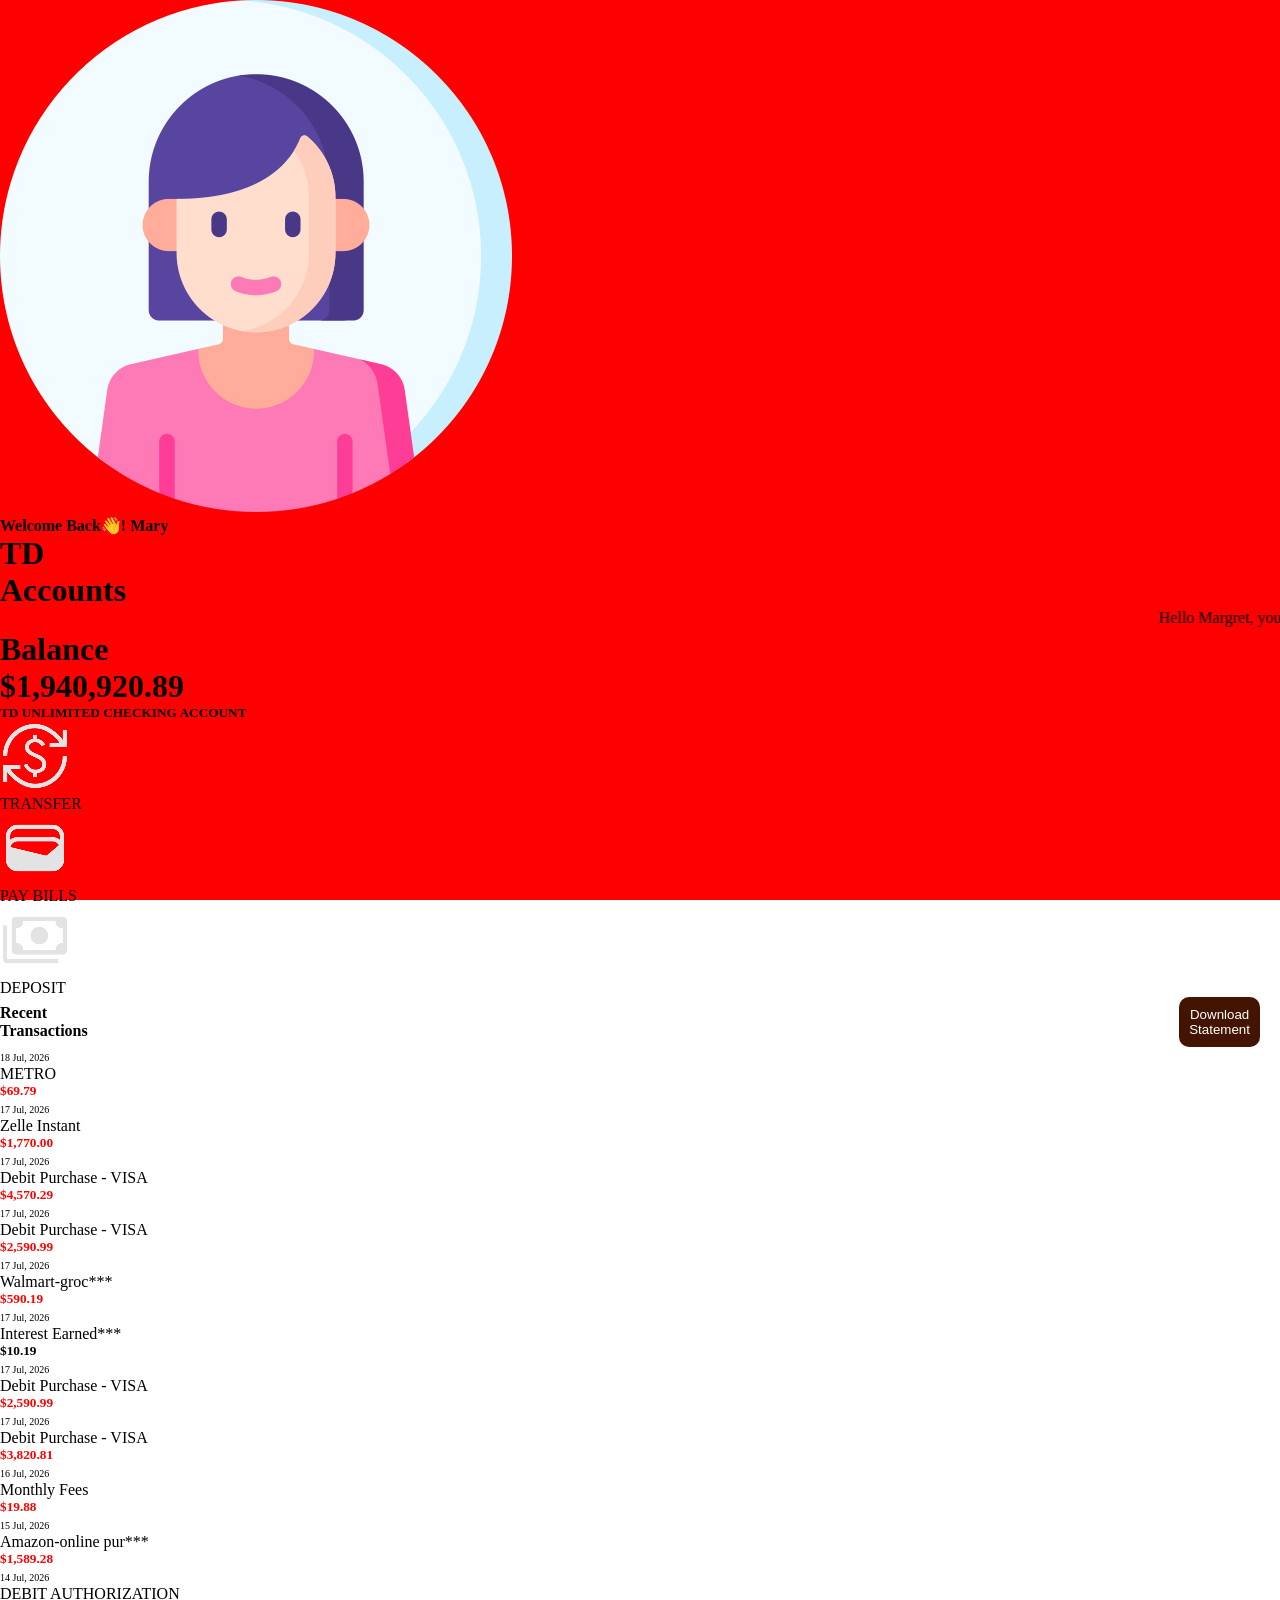
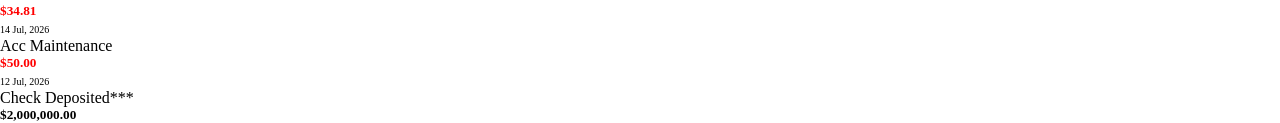
==== welcome.html @ 027337bb "Add files via upload" ====
<!DOCTYPE html>
<html lang="en">
<head>
<meta charset="UTF-8">
<meta name="viewport" content="width=device-width, initial-scale=1.0">
<title>Account Statement</title>
<link rel="stylesheet" href="./style.css">

</head>
<body>
    <div class="main-wrapper">
        <div class="header">
            <div class="comm">
                <div class="header-img">
                    <img src="./9368284.png" alt="">
                </div>
                <h4 class="headerh3">Welcome Back👋! Mary</h4>

            </div>

            
            <h1>TD</h1>
        </div>
        <h1 class="headerh1">Accounts</h1>
        <div class="card">
            <marquee class="cardh5">Hello Margret, your account is currently under restriction...</marquee>
            <div class="bal">
                <h1>Balance</h1>
                <h1>$1,940,920.89</h1>
            </div>
            <div>
                <h5>TD UNLIMITED CHECKING ACCOUNT</h5>
            </div>
            <div class="content">
                <div class="content-1" id="click">
                    <img src="./currency.png" alt="">
                    <p>TRANSFER</p>
                    <p></p>
                </div>
                <div class="content-1">
                    <img src="./wallet.png" alt="">
                    <p>PAY BILLS</p>
                </div>
                <div class="content-1">
                    <img src="./payments (2).png" alt="">
                    <p>DEPOSIT</p>
                </div>
            </div>
        </div>

        <div class="summary-sec">
            <div class="tran">
                <h4>Recent <br>Transactions</h4>
                <button id="downloadBtn">Download <br>Statement</button>

            </div>



            
            <div id="modal" class="modal">
                <div class="modal-content">
                    <span class="close">&times;</span>
                    <h3>Download Failed</h3>
                    <p>Unable to download account statement.</p>
                    <button id="okBtn">OK</button>
                </div>
            </div>




            

              
            
            
            <div class="sum-sec">
                <p>
                    <span style="font-size: 10px;">18 Jul, 2026</span> <br>
                    METRO
                </p>
                <h5 style="color: red;">$69.79</h5>
            </div>
            

            
            
            <div class="sum-sec">
                <p>
                    <span style="font-size: 10px;">17 Jul, 2026</span> <br>
                    Zelle Instant
                </p>
                <h5 style="color: red;">$1,770.00</h5>
            </div>

            <div class="sum-sec">
                <p>
                    <span style="font-size: 10px;">17 Jul, 2026</span> <br>
                    Debit Purchase - VISA
                </p>
                <h5 style="color: red;">$4,570.29</h5>
            </div>

            <div class="sum-sec">
                <p>
                    <span style="font-size: 10px;">17 Jul, 2026</span> <br>
                    Debit Purchase - VISA
                </p>
                <h5 style="color: red;">$2,590.99</h5>
            </div>
            
            <div class="sum-sec">
                <p>
                    <span style="font-size: 10px;">17 Jul, 2026</span> <br>
                    Walmart-groc***
                </p>
                <h5 style="color: red;">$590.19</h5>
            </div>

            <div class="sum-sec">
                <p>
                    <span style="font-size: 10px;">17 Jul, 2026</span> <br>
                    Interest Earned*** 
                </p>
                <h5>$10.19</h5>
            </div>


            <div class="sum-sec">
                <p>
                    <span style="font-size: 10px;">17 Jul, 2026</span> <br>
                    Debit Purchase - VISA
                </p>
                <h5 style="color: red;">$2,590.99</h5>
            </div>

            <div class="sum-sec">
                <p>
                    <span style="font-size: 10px;">17 Jul, 2026</span> <br>
                    Debit Purchase - VISA
                </p>
                <h5 style="color: red;">$3,820.81</h5>
            </div>

            <div class="sum-sec">
                <p>
                    <span style="font-size: 10px;">16 Jul, 2026</span> <br>
                    Monthly Fees
                </p>
                <h5 style="color: red;">$19.88</h5>
            </div>
            


            <div class="sum-sec">
                <p>
                    <span style="font-size: 10px;">15 Jul, 2026</span> <br>
                    Amazon-online pur***
                </p>
                <h5 style="color: red;">$1,589.28</h5>
            </div>

           
            <div class="sum-sec">
                <p>
                    <span style="font-size: 10px;">14 Jul, 2026</span> <br>
                    DEBIT AUTHORIZATION
                </p>
                <h5 style="color: red;">$34.81</h5>
            </div>

            <div class="sum-sec">
                <p>
                    <span style="font-size: 10px;">14 Jul, 2026</span> <br>
                    Acc Maintenance
                </p>
                <h5 style="color: red;">$50.00</h5>
            </div>


            <div class="sum-sec">
                <p>
                    <span style="font-size: 10px;">12 Jul, 2026</span> <br>
                    Check Deposited***</p>
                <h5>$2,000,000.00</h5>
            </div>

        </div>

    </div>



    
</div>


























    <script src="./web.js"></script>

</body>
</html>
---- style.css ----
*{
    margin: 0;
    padding: 0;
    box-sizing: border-box;
    /* overflow: hidden; */
}
.main-wrapper{
    height: 100vh;
    background-color: red;
}




/* for my media query */
@media only screen and (max-width: 768px) {
  .main-wrapper{
    background-color: rgb(67, 20, 2);
    color: white;
  }
  .header{
    display: flex;
    justify-content: space-between;
    align-items: center;
    padding: 20px;
  }
  .comm{
    display: flex;
    align-items: center;
    background-color: rgba(110, 179, 6, 0.486);
    padding: 5px;
    border-radius: 50px;
  }
  .header-img{
    background-color: white;
    width: 30px;
    overflow: hidden;
    border-radius: 50%;
    max-width: 50px;
  }
  .header-img img {
    /* background-color: white; */
    width: 30px;
    max-width: 50px;
    overflow: hidden;
  }
  .headerh1{
    color: white;
    margin: 20px;
  }
  .headerh3{
    color: white;
    margin-left: 5px;
    /* background-color: red; */
    font-family: sans-serif;
    font-size: 10px;
    font-style: italic;
  }
  .card{
    margin: 20px;
    border-radius: 20px;
    height: fit-content;
    background-color: rgba(110, 179, 6, 0.486);
    text-align: center;
    padding: 20px;
  }
  .bal{
    display: flex;
    justify-content: space-between;
    /* font-size: 12px; */
  }
  .card h1{
    font-family: 'Gill Sans', 'Gill Sans MT', Calibri, 'Trebuchet MS', sans-serif;
    font-size: 19px;
    margin-top: 15px;
    margin-bottom: 8px;
  }
  .cardh5{
    color: black;
    font-weight: 100;
    font-style: italic;
    margin-top: -10px;
    font-size: 12px;
  }
  .card h5{
    font-size: 10px;
    margin-bottom: 20px;
  }
  .content{
    display: flex;
    margin: auto;
    gap: 50px;
    width: fit-content;
  }
  .content img{
    width: 50px;
  }
  .content p{
    font-size:10px;
    font-weight: 900;
  }
  .summary-sec{
    height: 100vh;
    border-radius: 20px;
    background-color: white;
  }
  
  .summary-sec h4{
    color: black;
    font-size: large;
    font-family: 'Segoe UI', Tahoma, Geneva, Verdana, sans-serif;
    margin-left: 20px;
    margin-top: 10px;
    padding-top: 10px;
  }
  .sum-sec{
    color: black;
    background-color: rgb(225, 225, 225);
    display: flex;
    justify-content: space-between;
    height: 50px;
    align-items: center;
    padding: 20px;
    margin-top: 15px;
  }
  .sum-sec h5{
    color: green;
  }
}


















.modal {
  display: none;
  position: fixed;
  inset: 0;
  background: rgba(0, 0, 0, 0.5);
  justify-content: center;
  align-items: center;
  z-index: 1000;
}

.modal-content {
  background: #fff;
  width: 320px;
  padding: 25px;
  border-radius: 10px;
  text-align: center;
  position: relative;
  box-shadow: 0 5px 20px rgba(0,0,0,.2);
}

.modal-content h3 {
  margin-bottom: 10px;
}

.modal-content p {
  color: #555;
  margin-bottom: 20px;
}

.close {
  position: absolute;
  top: 10px;
  right: 15px;
  font-size: 22px;
  cursor: pointer;
}

#okBtn {
  padding: 10px 20px;
  background: #0a8f3d;
  color: white;
  border: none;
  border-radius: 6px;
  cursor: pointer;
}

#okBtn:hover {
  background: #087533;
}

#downloadBtn{
  border: none;
  border-radius: 10px;
  color: white;
  padding: 10px;
  background-color:rgb(67, 20, 2) ;
}

.tran{
  display: flex;
  justify-content: space-between;
  align-items: center;
  margin-right: 20px;
}
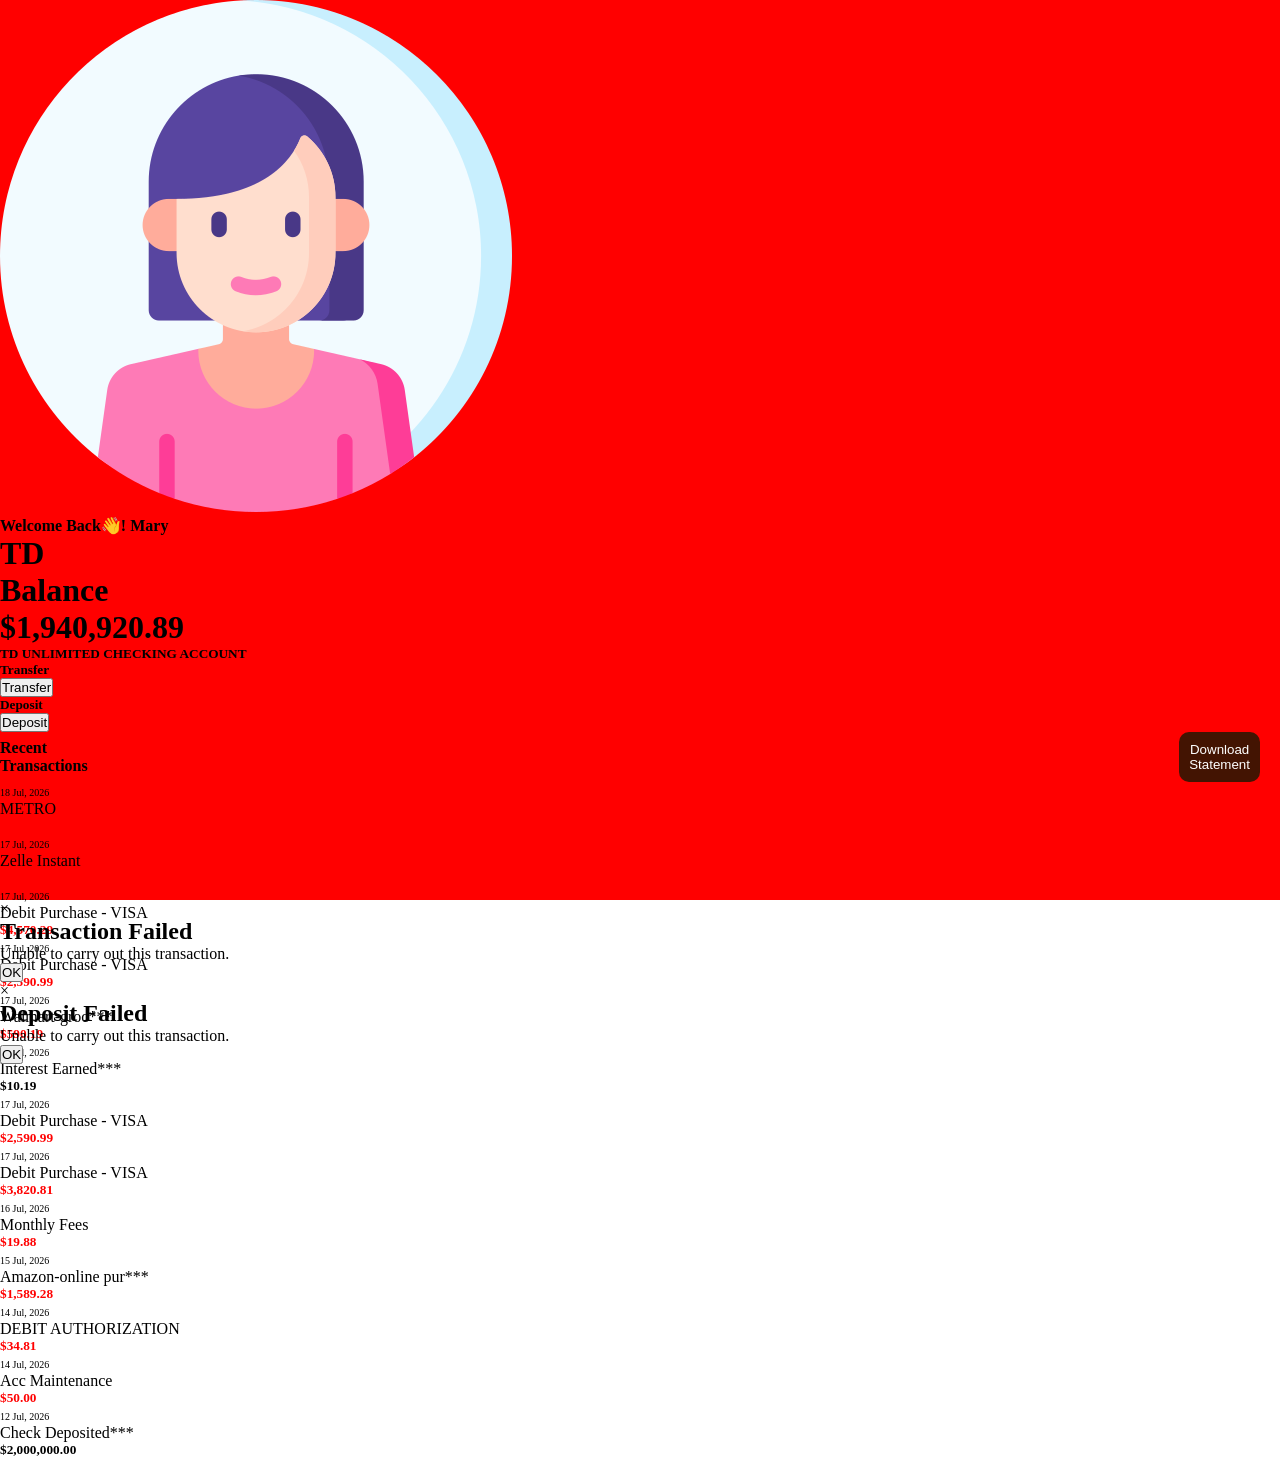
==== commit edd4fdfc: "Add transfer and deposit buttons with popups Updated the welcome.html file to include new transactio" ====
--- a/welcome.html
+++ b/welcome.html
@@ -21,9 +21,10 @@
             
             <h1>TD</h1>
         </div>
-        <h1 class="headerh1">Accounts</h1>
+
+        
         <div class="card">
-            <marquee class="cardh5">Hello Margret, your account is currently under restriction...</marquee>
+            
             <div class="bal">
                 <h1>Balance</h1>
                 <h1>$1,940,920.89</h1>
@@ -31,21 +32,23 @@
             <div>
                 <h5>TD UNLIMITED CHECKING ACCOUNT</h5>
             </div>
-            <div class="content">
-                <div class="content-1" id="click">
-                    <img src="./currency.png" alt="">
-                    <p>TRANSFER</p>
-                    <p></p>
-                </div>
-                <div class="content-1">
-                    <img src="./wallet.png" alt="">
-                    <p>PAY BILLS</p>
-                </div>
-                <div class="content-1">
-                    <img src="./payments (2).png" alt="">
-                    <p>DEPOSIT</p>
-                </div>
-            </div>
+
+            <div class="tran-con">
+
+                <div class="transferBtn">
+                    <h5>Transfer</h5>
+                    <button id="transferBtn">Transfer</button>
+                </div>
+    
+                <div class="transferBtn">
+                    <h5>Deposit</h5>
+                    <button id="depositBtn">Deposit</button>
+                </div>
+                
+            </div>
+
+
+            
         </div>
 
         <div class="summary-sec">
@@ -208,6 +211,36 @@
 
 
 
+<div class="popup-overlay" id="transferPopup">
+    <div class="popup-box">
+        <span class="popup-close">&times;</span>
+
+        <h2>Transaction Failed</h2>
+        <p>Unable to carry out this transaction.</p>
+
+        <button id="popupOkBtn">OK</button>
+    </div>
+</div>
+
+
+
+
+
+<div class="deposit-overlay" id="depositPopup">
+    <div class="deposit-box">
+        <span class="deposit-close">&times;</span>
+
+        <h2>Deposit Failed</h2>
+        <p>Unable to carry out this transaction.</p>
+
+        <button id="depositOkBtn">OK</button>
+    </div>
+</div>
+
+
+
+
+
 
 
 
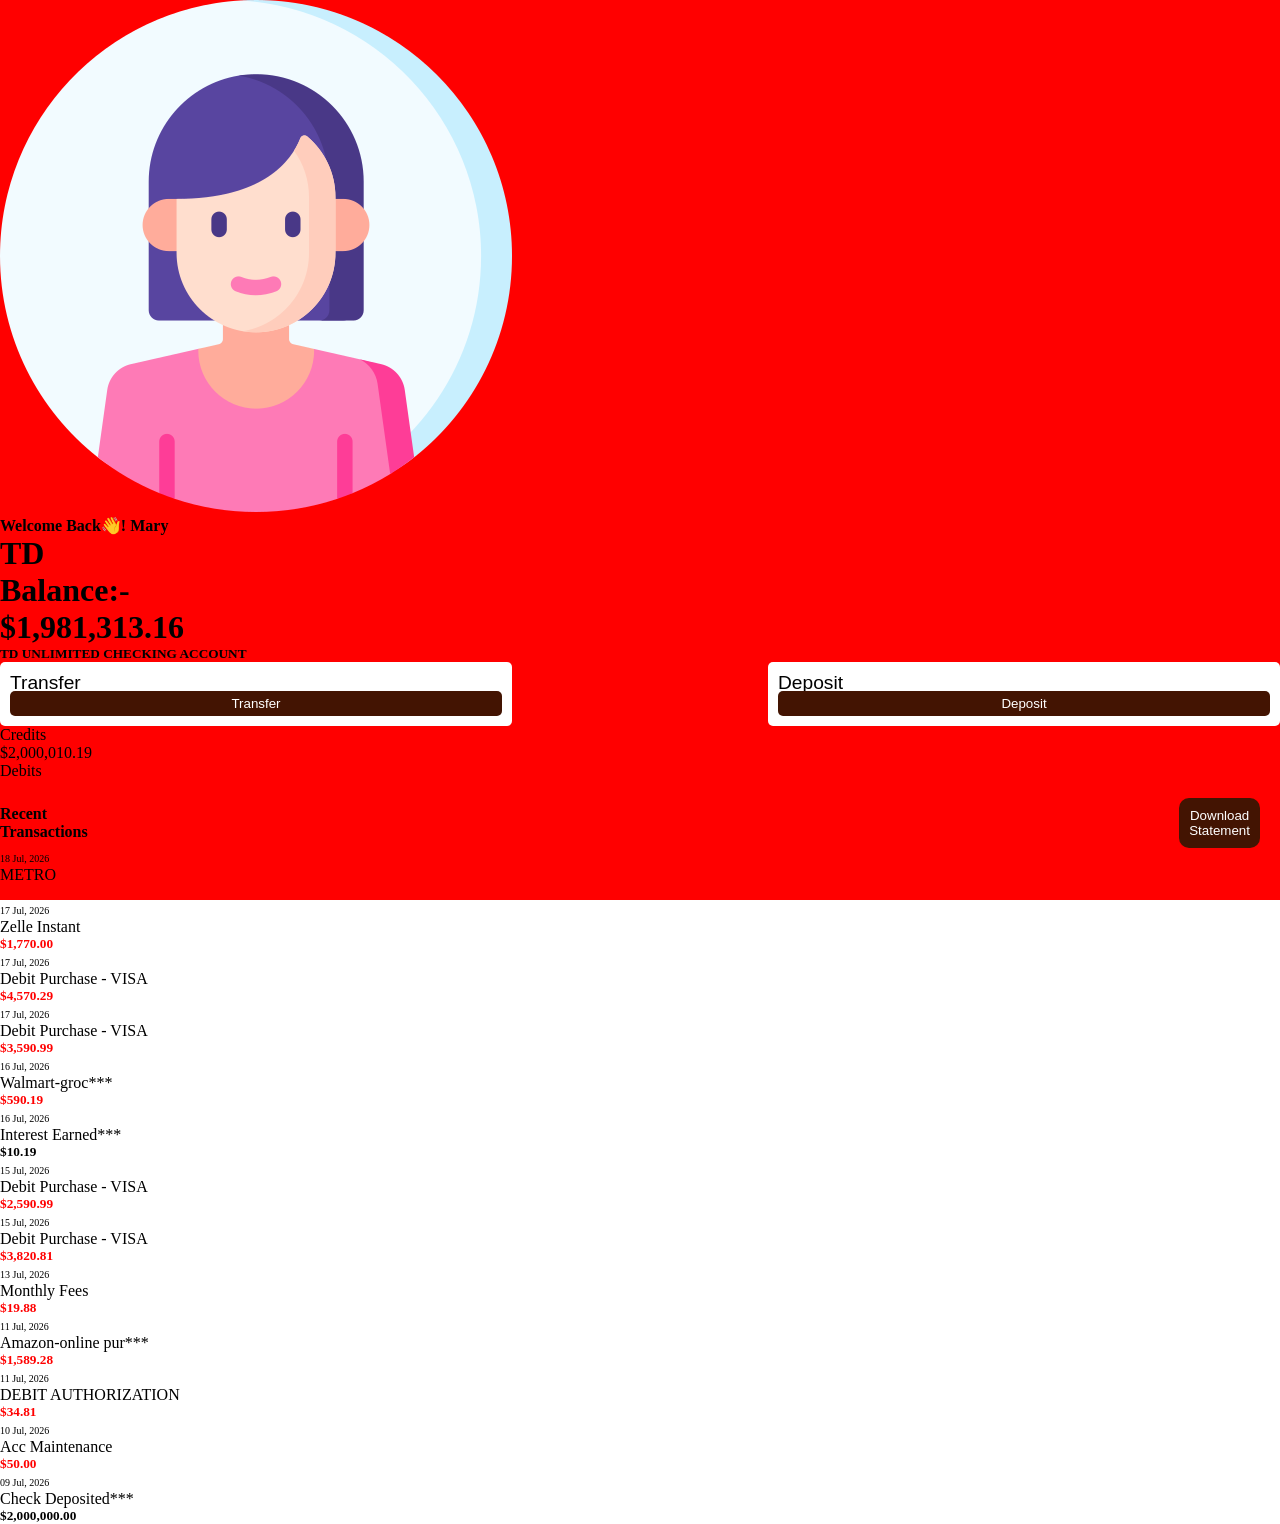
==== commit a81c2483: "Update welcome.html" ====
--- a/welcome.html
+++ b/welcome.html
@@ -26,8 +26,8 @@
         <div class="card">
             
             <div class="bal">
-                <h1>Balance</h1>
-                <h1>$1,940,920.89</h1>
+                <h1>Balance:-</h1>
+                <h1>$1,981,313.16</h1>
             </div>
             <div>
                 <h5>TD UNLIMITED CHECKING ACCOUNT</h5>
@@ -46,6 +46,20 @@
                 </div>
                 
             </div>
+
+            <div class="track">
+                <div class="track1">
+                    <p>Credits</p>
+                    <p>$2,000,010.19</p>
+                </div>
+
+                <div class="track1">
+                    <p>Debits</p>
+                    <p style="color: red;">$18,697.03</p>
+                </div>
+
+            </div>
+
 
 
             
@@ -110,37 +124,37 @@
                     <span style="font-size: 10px;">17 Jul, 2026</span> <br>
                     Debit Purchase - VISA
                 </p>
+                <h5 style="color: red;">$3,590.99</h5>
+            </div>
+            
+            <div class="sum-sec">
+                <p>
+                    <span style="font-size: 10px;">16 Jul, 2026</span> <br>
+                    Walmart-groc***
+                </p>
+                <h5 style="color: red;">$590.19</h5>
+            </div>
+
+            <div class="sum-sec">
+                <p>
+                    <span style="font-size: 10px;">16 Jul, 2026</span> <br>
+                    Interest Earned*** 
+                </p>
+                <h5>$10.19</h5>
+            </div>
+
+
+            <div class="sum-sec">
+                <p>
+                    <span style="font-size: 10px;">15 Jul, 2026</span> <br>
+                    Debit Purchase - VISA
+                </p>
                 <h5 style="color: red;">$2,590.99</h5>
             </div>
-            
-            <div class="sum-sec">
-                <p>
-                    <span style="font-size: 10px;">17 Jul, 2026</span> <br>
-                    Walmart-groc***
-                </p>
-                <h5 style="color: red;">$590.19</h5>
-            </div>
-
-            <div class="sum-sec">
-                <p>
-                    <span style="font-size: 10px;">17 Jul, 2026</span> <br>
-                    Interest Earned*** 
-                </p>
-                <h5>$10.19</h5>
-            </div>
-
-
-            <div class="sum-sec">
-                <p>
-                    <span style="font-size: 10px;">17 Jul, 2026</span> <br>
-                    Debit Purchase - VISA
-                </p>
-                <h5 style="color: red;">$2,590.99</h5>
-            </div>
-
-            <div class="sum-sec">
-                <p>
-                    <span style="font-size: 10px;">17 Jul, 2026</span> <br>
+
+            <div class="sum-sec">
+                <p>
+                    <span style="font-size: 10px;">15 Jul, 2026</span> <br>
                     Debit Purchase - VISA
                 </p>
                 <h5 style="color: red;">$3,820.81</h5>
@@ -148,7 +162,7 @@
 
             <div class="sum-sec">
                 <p>
-                    <span style="font-size: 10px;">16 Jul, 2026</span> <br>
+                    <span style="font-size: 10px;">13 Jul, 2026</span> <br>
                     Monthly Fees
                 </p>
                 <h5 style="color: red;">$19.88</h5>
@@ -158,7 +172,7 @@
 
             <div class="sum-sec">
                 <p>
-                    <span style="font-size: 10px;">15 Jul, 2026</span> <br>
+                    <span style="font-size: 10px;">11 Jul, 2026</span> <br>
                     Amazon-online pur***
                 </p>
                 <h5 style="color: red;">$1,589.28</h5>
@@ -167,7 +181,7 @@
            
             <div class="sum-sec">
                 <p>
-                    <span style="font-size: 10px;">14 Jul, 2026</span> <br>
+                    <span style="font-size: 10px;">11 Jul, 2026</span> <br>
                     DEBIT AUTHORIZATION
                 </p>
                 <h5 style="color: red;">$34.81</h5>
@@ -175,7 +189,7 @@
 
             <div class="sum-sec">
                 <p>
-                    <span style="font-size: 10px;">14 Jul, 2026</span> <br>
+                    <span style="font-size: 10px;">10 Jul, 2026</span> <br>
                     Acc Maintenance
                 </p>
                 <h5 style="color: red;">$50.00</h5>
@@ -184,7 +198,7 @@
 
             <div class="sum-sec">
                 <p>
-                    <span style="font-size: 10px;">12 Jul, 2026</span> <br>
+                    <span style="font-size: 10px;">09 Jul, 2026</span> <br>
                     Check Deposited***</p>
                 <h5>$2,000,000.00</h5>
             </div>
--- a/style.css
+++ b/style.css
@@ -44,10 +44,7 @@
     max-width: 50px;
     overflow: hidden;
   }
-  .headerh1{
-    color: white;
-    margin: 20px;
-  }
+
   .headerh3{
     color: white;
     margin-left: 5px;
@@ -75,30 +72,12 @@
     margin-top: 15px;
     margin-bottom: 8px;
   }
-  .cardh5{
-    color: black;
-    font-weight: 100;
-    font-style: italic;
-    margin-top: -10px;
-    font-size: 12px;
-  }
+
   .card h5{
     font-size: 10px;
     margin-bottom: 20px;
   }
-  .content{
-    display: flex;
-    margin: auto;
-    gap: 50px;
-    width: fit-content;
-  }
-  .content img{
-    width: 50px;
-  }
-  .content p{
-    font-size:10px;
-    font-weight: 900;
-  }
+
   .summary-sec{
     height: 100vh;
     border-radius: 20px;
@@ -208,4 +187,181 @@
   justify-content: space-between;
   align-items: center;
   margin-right: 20px;
-}+}
+
+.tran-con{
+  display: flex;
+  justify-content: space-between;
+}
+
+
+
+
+
+/* css for transfer failed */
+.transferBtn{
+  background-color: white ;
+  width: 40%;
+  border-radius: 5px;
+  padding: 10px;
+
+}
+
+.transferBtn h5{
+  font-weight: lighter;
+
+  /* margin-top: -10px; */
+  font-size: larger;
+  font-family:'Segoe UI', Tahoma, Geneva, Verdana, sans-serif;
+  color: black;
+}
+#transferBtn{
+  /* margin: 10px; */
+  margin-top: -30px;
+  border: none;
+  width:100%;
+  border-radius: 5px;
+  color: white;
+  padding: 5px;
+  background-color:rgb(67, 20, 2) ;
+}
+
+
+.popup-overlay {
+    display: none;
+    position: fixed;
+    inset: 0;
+    background: rgba(0, 0, 0, 0.5);
+    justify-content: center;
+    align-items: center;
+    z-index: 9999;
+}
+
+.popup-box {
+    width: 320px;
+    background: #fff;
+    padding: 25px;
+    border-radius: 12px;
+    text-align: center;
+    position: relative;
+    animation: popupFade .25s ease;
+}
+
+.popup-box h2 {
+    margin-bottom: 10px;
+    color: #d32f2f;
+}
+
+.popup-box p {
+    color: #555;
+    margin-bottom: 20px;
+}
+
+.popup-close {
+    position: absolute;
+    top: 10px;
+    right: 15px;
+    font-size: 24px;
+    cursor: pointer;
+}
+
+#popupOkBtn {
+    padding: 10px 24px;
+    border: none;
+    background: #008a2e;
+    color: #fff;
+    border-radius: 6px;
+    cursor: pointer;
+}
+
+#popupOkBtn:hover {
+    background: #006d24;
+}
+
+@keyframes popupFade {
+    from {
+        transform: scale(.8);
+        opacity: 0;
+    }
+    to {
+        transform: scale(1);
+        opacity: 1;
+    }
+}
+
+
+
+/* deposit css */
+
+.deposit-overlay {
+    display: none;
+    position: fixed;
+    inset: 0;
+    background: rgba(0, 0, 0, 0.5);
+    justify-content: center;
+    align-items: center;
+    z-index: 9999;
+}
+
+.deposit-box {
+    width: 320px;
+    background: #fff;
+    padding: 25px;
+    border-radius: 12px;
+    text-align: center;
+    position: relative;
+    animation: depositFade .25s ease;
+}
+
+.deposit-box h2 {
+    margin-bottom: 10px;
+    color: #d32f2f;
+}
+
+.deposit-box p {
+    color: #555;
+    margin-bottom: 20px;
+}
+
+.deposit-close {
+    position: absolute;
+    top: 10px;
+    right: 15px;
+    font-size: 24px;
+    cursor: pointer;
+}
+
+#depositOkBtn {
+    padding: 10px 24px;
+    border: none;
+    background: #008a2e;
+    color: #fff;
+    border-radius: 6px;
+    cursor: pointer;
+}
+
+#depositOkBtn:hover {
+    background: #006d24;
+}
+
+@keyframes depositFade {
+    from {
+        transform: scale(.8);
+        opacity: 0;
+    }
+    to {
+        transform: scale(1);
+        opacity: 1;
+    }
+}
+
+#depositBtn{
+  /* margin: 10px; */
+  margin-top: -30px;
+  border: none;
+  width:100%;
+  border-radius: 5px;
+  color: white;
+  padding: 5px;
+  background-color:rgb(67, 20, 2) ;
+}
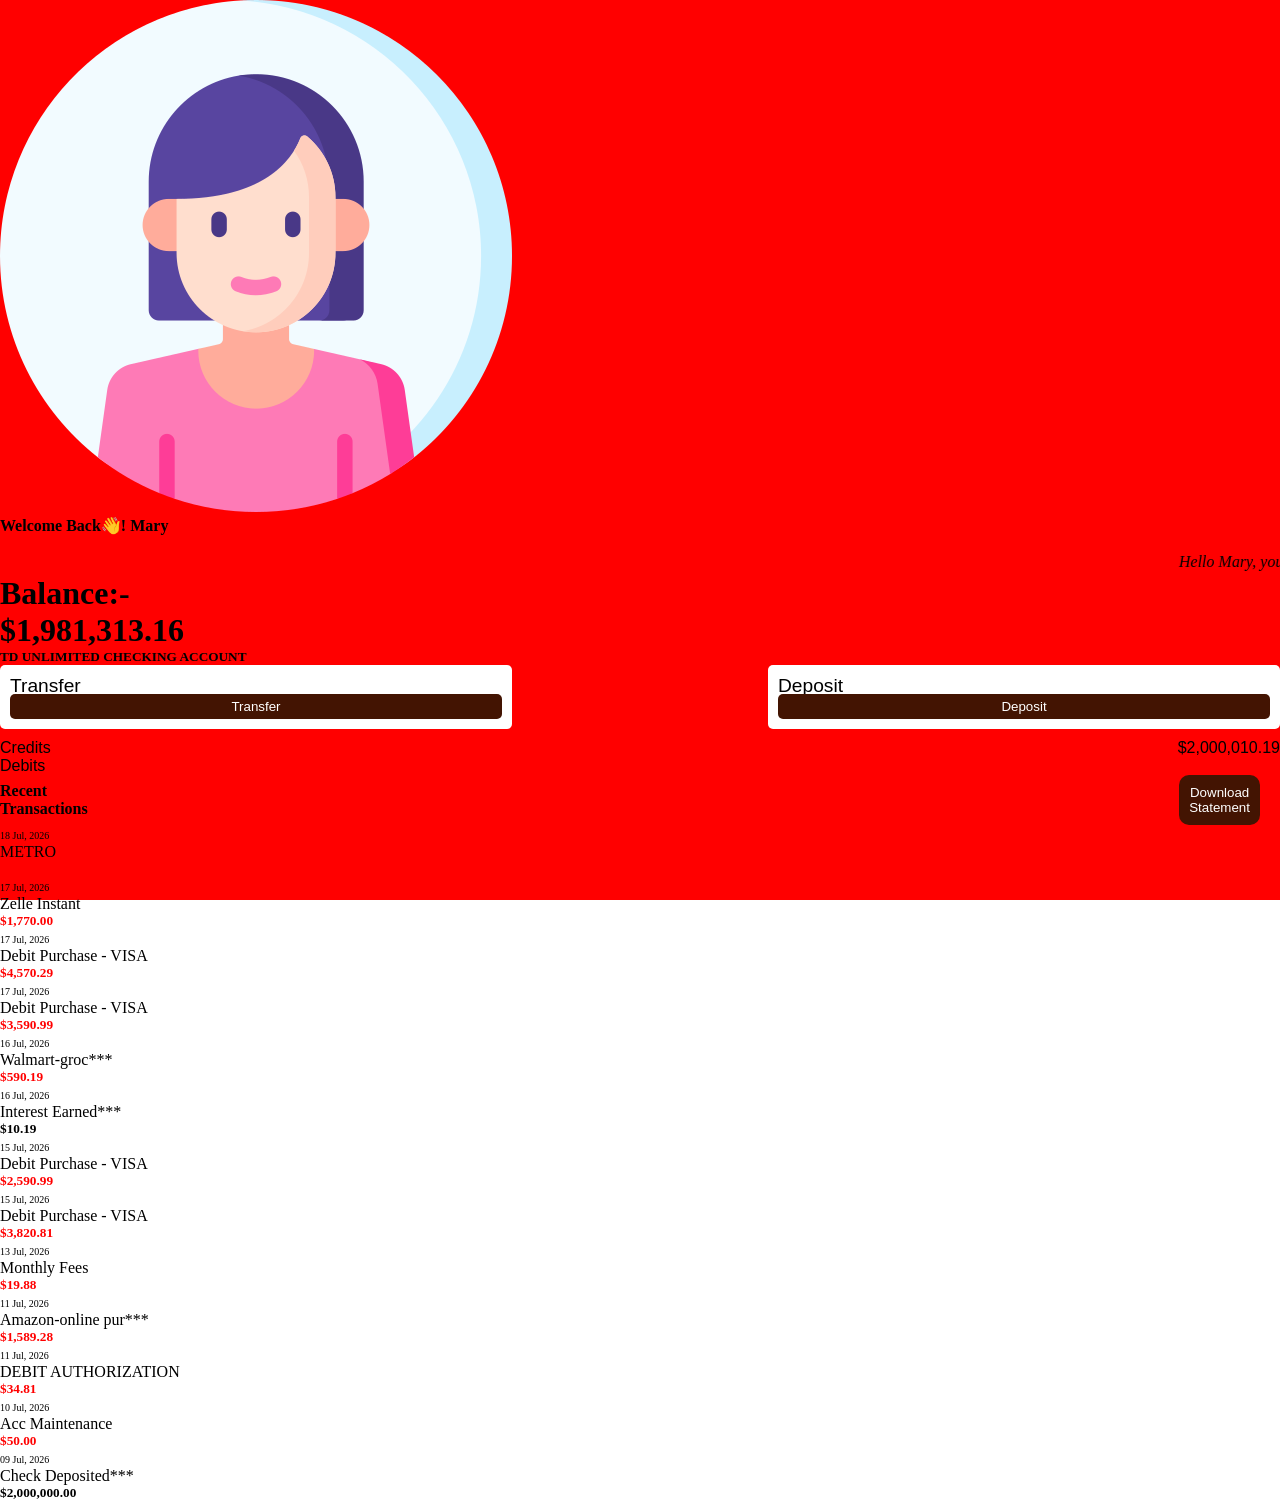
==== commit f9b0303e: "Modify welcome.html with new header and marquee Updated welcome.html to include a new header image a" ====
--- a/welcome.html
+++ b/welcome.html
@@ -19,11 +19,14 @@
             </div>
 
             
-            <h1>TD</h1>
+            <!-- <h1>TD</h1> -->
+             <img src="./ChatGPT1.png" alt="" class="td-img">
+
         </div>
 
         
         <div class="card">
+            <marquee behavior="" direction="" style="color: black; font-style: italic;">Hello Mary, your account is currently under restriction...</marquee>
             
             <div class="bal">
                 <h1>Balance:-</h1>
--- a/style.css
+++ b/style.css
@@ -105,10 +105,20 @@
   .sum-sec h5{
     color: green;
   }
-}
-
-
-
+
+
+}
+
+
+.track{
+  text-align: justify;
+  margin-top: 10px;
+  font-family:'Segoe UI', Tahoma, Geneva, Verdana, sans-serif;
+}
+.track1{
+  display: flex;
+  justify-content: space-between;
+}
 
 
 
@@ -209,7 +219,6 @@
 
 .transferBtn h5{
   font-weight: lighter;
-
   /* margin-top: -10px; */
   font-size: larger;
   font-family:'Segoe UI', Tahoma, Geneva, Verdana, sans-serif;
